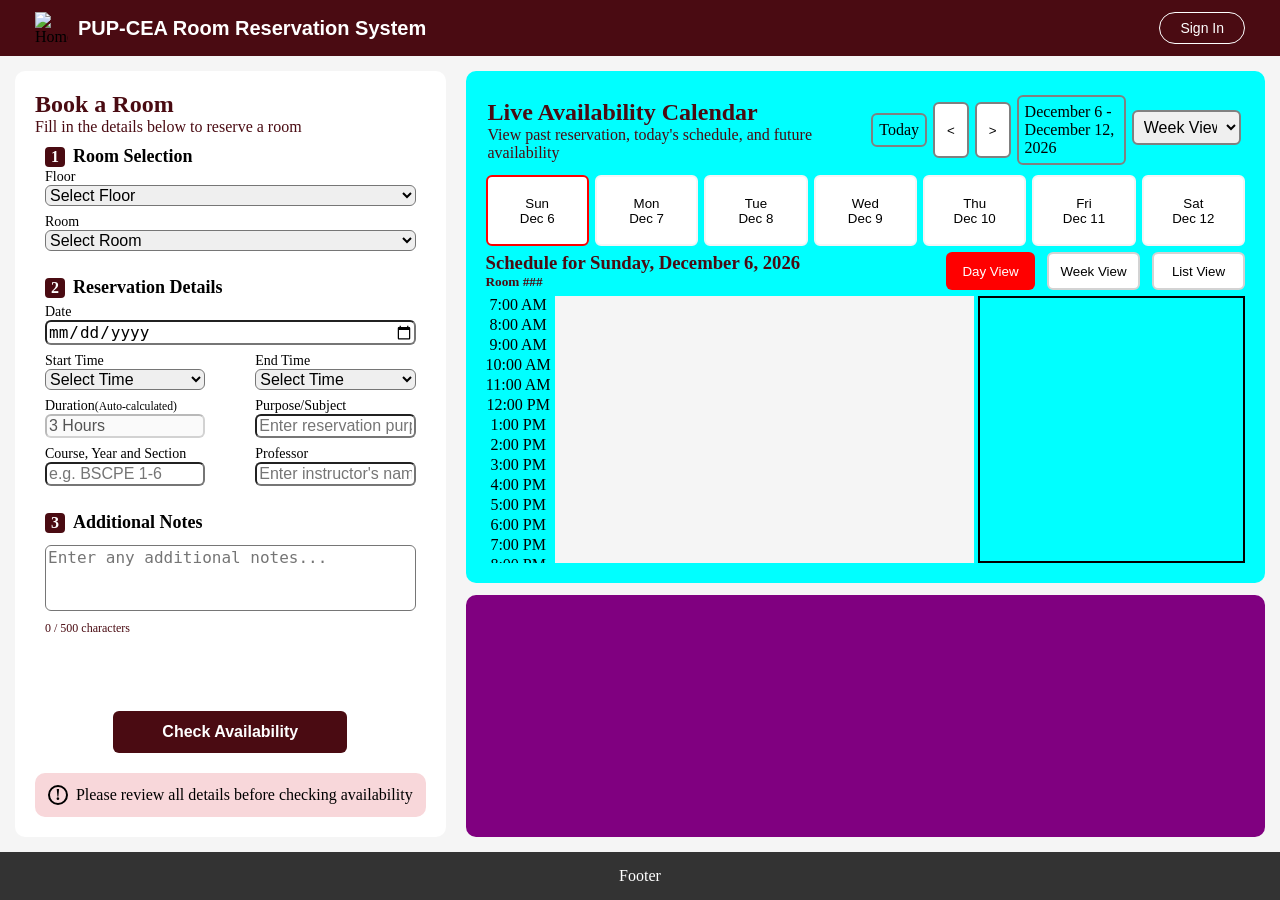
==== dashboard.html @ 8eb55327 "booking section skeletal functionalities" ====
<!DOCTYPE html>
<html lang="en">

<head>
    <meta charset="UTF-8">
    <meta name="viewport" content="width=device-width, initial-scale=1.0">
    <title>Dashboard | Room Reservation System</title>
    <link rel="stylesheet" href="dashboard.css">
</head>

<body>
    
    <header class="navbar">
        <div class="nav-brand" id="navHomeAction" style="cursor: pointer;">
            <div class="home-icon">
                <img src="images/home.png" class="home" alt="Home">
            </div>
            <h1 class="navbar-title">PUP-CEA Room Reservation System</h1>
        </div>
        <button class="signin" id="navbarSignInBtn">Sign In</button>
    </header>

    <main>
        <section class="booking-form-section">

            <form class="booking-form" action="dashboard.php" method="POST">

                <h2>Book a Room</h2>
                <p>Fill in the details below to reserve a room</p>

                <div class="booking-form-subsection" id="room-selection">

                    <div class="subheader">
                    <span class="number-icon">1</span>Room Selection
                    </div>

                    <label for="booking-floor">Floor</label><br>
                    <select id="booking-floor" name="selected-floor" required>
                        <option value="" selected disabled hidden>Select Floor</option>
                        <option value="floor1">1st floor</option>
                        <option value="floor2">2nd floor</option>
                        <option value="floor3">3rd floor</option>
                        <option value="floor4">4th floor</option>
                    </select><br>
                    
                    <label for="booking-room">Room</label><br>
                    <select id="booking-room" name="selected-room" required>
                        <option value="" selected disabled hidden>Select Room</option>
                    </select>
                </div>
                
                <div class="booking-form-subsection" id="reservation-details">

                    <div class="subheader">
                    <span class="number-icon">2</span>Reservation Details
                    </div>

                    <label for="date">Date</label>
                    <input type="date" id="date" name="inputted-date" required>
                    
                    <div class="form-input-rows">
                        <div class="form-labeled-inputs">
                            <label for="booking-start-time">Start Time</label><br>
                            <select id="booking-start-time" name="selected-start-time" required>
                                <option value="" selected disabled hidden>Select Time</option>
                                <option value="7:30 AM">7:30 AM</option>
                                <option value="8:00 AM">8:00 AM</option>
                                <option value="10:30 AM">10:30 AM</option>
                                <option value="11:00 AM">11:00 AM</option>
                                <option value="1:30 PM">1:30 PM</option>
                                <option value="2:00 PM">2:00 PM</option>
                                <option value="4:30 PM">4:30 PM</option>
                                <option value="5:30 PM">5:30 PM</option>
                                <option value="7:30 PM">7:30 PM</option>
                            </select>
                        </div>

                        <div class="form-labeled-inputs">
                            <label for="booking-end-time">End Time</label><br>
                            <select id="booking-end-time" name="selected-end-time" required>
                                <option value="" selected disabled hidden>Select Time</option>
                                <option value="10:30 AM">10:30 AM</option>
                                <option value="11:00 AM">11:00 AM</option>
                                <option value="1:30 PM">1:30 PM</option>
                                <option value="2:00 PM">2:00 PM</option>
                                <option value="4:30 PM">4:30 PM</option>
                                <option value="5:30 PM">5:30 PM</option>
                                <option value="7:30 PM">7:30 PM</option>
                                <option value="8:30 PM">8:30 PM</option>
                                <option value="9:00 PM">9:00 PM</option>
                            </select>
                        </div>
                    </div>

                    <div class="form-input-rows">
                        <div class="form-labeled-inputs">
                            <label for="duration">Duration<small>(Auto-calculated)</small></label><br>
                            <input type="text" value="3 Hours" id="duration" disabled>
                        </div>

                        <div class="form-labeled-inputs">
                            <label for="subject">Purpose/Subject</label><br>
                            <input type="text" id="subject" name="inputted-purpose" placeholder="Enter reservation purpose..." required><br>
                        </div>
                    </div>
                

                    <div class="form-input-rows">
                        <div class="form-labeled-inputs">
                            <label for="cys">Course, Year and Section</label><br>
                            <input type="text" id="cys" name="inputted-cys"  placeholder="e.g. BSCPE 1-6" required>
                        </div>

                        <div class="form-labeled-inputs">
                            <label for="professor">Professor</label><br>
                            <input type="text" id="professor" name="inputted-professor" placeholder="Enter instructor's name..." required>
                        </div>
                    </div>
                </div>

                <div class="booking-form-subsection" id="additional-notes">
                    
                    <div class="subheader">
                    <span class="number-icon">3</span>Additional Notes
                    </div>

                    <textarea id="add-notes" name="inputted-add-notes" placeholder="Enter any additional notes..." maxlength="500"></textarea>
                    <p id="counter">0 / 500 characters</p>
                </div>

                <div id="check-avail-button">
                    <button type="submit">Check Availability</button>
                </div>

                <div id="check-avail-reminder">
                    <span class="circled-char">!</span>
                    <span>Please review all details before checking availability</span>
                </div>

            </form>
        </section>

        <section class="live-calendar-section">
            <div class="live-calendar-mainframe">
                <div id="calendar-header">
                    <div id="calendar-label">
                        <h2>Live Availability Calendar</h2>
                        <p>View past reservation, today's schedule, and future availability</p>
                    </div>
                    <div id="calendar-navbar">
                        <div id="time-indicator">Today</div>
                        <button class="calendar-nav-btns" id="calendar-prev-btn"><</button>
                        <button class="calendar-nav-btns" id="calendar-next-btn">></button>
                        <div id="calendar-selected-date">Null</div>
                        <select id="viewing-indicator">
                            <option value="week-view">Week View</option>
                            <option value="day-view">Day View</option>
                        </select>
                    </div>
                </div>

                <div class="week-buttons">
                    <button id="sun-button"></button>
                    <button id="mon-button"></button>
                    <button id="tue-button"></button>
                    <button id="wed-button"></button>
                    <button id="thu-button"></button>
                    <button id="fri-button"></button>
                    <button id="sat-button"></button>
                </div>
                <div id="schedule-navbar">
                    <div class="schedule-labels">
                        <h3 id="sched-date-label">Schedule for ###</h3>
                        <h5 id="sched-room-label">Room ###</h5>
                    </div>
                    <div class="schedule-navbar-btns">
                        <button class="view-state-buttons" id="day-view-button">Day View</button>
                        <button class="view-state-buttons" id="week-view-button">Week View</button>
                        <button id="list-view-button">List View</button>
                    </div>
                </div>
                <div class="schedule-mainframe">
                    <div class="schedule-graph">
                        <div class="time-slots">
                            <div>7:00 AM</div>
                            <div>8:00 AM</div>
                            <div>9:00 AM</div>
                            <div>10:00 AM</div>
                            <div>11:00 AM</div>
                            <div>12:00 PM</div>
                            <div>1:00 PM</div>
                            <div>2:00 PM</div>
                            <div>3:00 PM</div>
                            <div>4:00 PM</div>
                            <div>5:00 PM</div>
                            <div>6:00 PM</div>
                            <div>7:00 PM</div>
                            <div>8:00 PM</div>
                            <div>9:00 PM</div>
                        </div>
                        <div class="schedule-grid">
                        </div>
                    </div>

                    <div class="schedule-sidebar">
                        <div class="mini-calendar">

                        </div>
                        <div class="legend">

                        </div>
                    </div>
                </div>
            </div>

            <div class="booking-preview">

            </div>

        </section>
    </main>
    <footer>
        Footer
    </footer>
    <script src="dashboard.js"></script>
</body>

</html>
---- dashboard.css ----
* {
    box-sizing: border-box;
    margin: 0;
}

html, body {
    margin: 0;
    padding: 0;
    width: 100%;
}

body {
    height: 100vh;
    display: flex;
    flex-direction: column;
}

h1, h2, h3, h4, h5, p {
    margin: 0;
    padding: 0;
    color: #4A0B12;
}

span {
    display: inline-flex;
    justify-content: center;
    align-items: center;
}

.subheader {
    font-size: 18px;
    font-weight: bold;
}

label {
    font-size: 14px;
    margin-top: 6px;
}

select, input, textarea {
    font-size: 16px;
    margin-bottom: 6px;
    width: 100%;
    border-radius: 6px;
}

button {
    background-color: white;
    border-radius: 6px;
    height: 100%;
    display: inline-flex;
    align-items: center;
    justify-content: center;
}

button:hover {
    transform: scale(1.05);
}

.navbar {
    width: 100%;
    box-sizing: border-box; 
    background: #4A0B12;
    padding: 12px 35px;     
    display: flex;
    justify-content: space-between; 
    align-items: center;            
}

.nav-brand {
    display: flex;
    align-items: center;
    gap: 10px;              
    min-width: 0;
}

.home {
    width: 33px; 
    height: 32px; 
    display: block;
}

.home-icon {
    cursor: pointer;
    transition: transform 0.2s ease;
}

.navbar-title {
    color: #FFF;
    font-family: 'Poppins', sans-serif;
    font-size: 20px;
    font-weight: 600;
    margin: 0;
    line-height: normal;
    white-space: nowrap;
    overflow: hidden;
    text-overflow: ellipsis;
}

.signin {
    background: transparent;
    color: white;
    border: 1px solid white;
    padding: 6px 20px;      
    border-radius: 22px;    
    font-family: 'Poppins', sans-serif;
    font-size: 14px;        
    font-weight: 500;
    cursor: pointer;
    transition: all 0.3s ease;
    white-space: nowrap; 
    flex-shrink: 0;     
}

.signin:hover {
    background: white;
    color: #4A0B12;
}

main{
    flex: 1;
    display: flex;
    background-color: whitesmoke;
    gap: 20px;
    padding: 15px;
    overflow: hidden;
}

.booking-form-section {
    flex: 35;
    min-height: 0;
    overflow: hidden;
    background-color: white;
    border-radius: 10px;
}

.booking-form {
    display: flex;
    flex-direction: column;
    height: 100%;
    padding: 20px;
    min-height: 0;
    overflow-y: auto;
}

.booking-form-subsection {
    margin: 10px;
}

.number-icon {
    background-color: #4A0B12;
    color: white;
    width: 20px;
    height: 20px;
    display: inline-flex;
    justify-content: center;
    align-items: center;
    font-size: 16px;
    font-weight: bold;
    border-radius: 4px;
    margin-right: 8px;
}

#reservation-details {
    display: flex;
    flex-direction: column;
}

.form-input-rows {
    display: flex;
    gap: 50px;
}

.form-labeled-inputs {
    flex: 1;
}

#add-notes {
    width: 100%;
    height: 66px;
    margin-top: 12px;
    resize: none;
}

#counter {
    margin: 0;
    font-size: 12px;
}

#check-avail-button {
    display: flex;
    justify-content: center;
    margin-top: auto;
    margin-bottom: 20px;
    
}

#check-avail-button button {
    width: 60%;
    max-width: 300px;
    padding: 12px;
    border: none;
    background-color: #4A0B12;
    color: white;
    font-size: 16px;
    font-weight: 600;
    cursor: pointer;
}

#check-avail-reminder {
    background-color: #f8d7da;
    display: flex;
    justify-content: center;
    align-items: center;
    gap: 8px;
    padding: 12px;
    font-size: 16px;
    border-radius: 10px;
}

.circled-char {
    width: 20px;
    height: 20px;
    background-color: transparent;
    color: black;
    border: 2px solid black;
    display: inline-flex;
    justify-content: center;
    align-items: center;
    border-radius: 50%;
    font-weight: bold;
    font-size: 16px;
}

.live-calendar-section {
    flex: 65;
    min-height: 0;
    display: flex;
    flex-direction: column;
    gap: 12px;
}

.live-calendar-mainframe {
    flex: 7;
    min-height: 0;
    overflow: hidden;
    display: flex;
    flex-direction: column;
    gap: 6px;
    background-color: cyan;
    border-radius: 10px;
    padding: 20px;
}

#calendar-header {
    display: flex;
    align-items: center;
    justify-content: center;
    gap: 12px;
    padding: 2px;
}

#calendar-label {
    flex: 50;
}

#calendar-navbar {
    display: flex;
    flex: 50;
    gap: 6px;
    align-items: center;
    justify-content: center;
    height: 80%;
    padding: 2px;
}

#time-indicator {
    border: 2px solid grey;
    padding: 6px;
    border-radius: 6px;
}

.calendar-nav-btns {
    display: flex;
    border: 2px solid grey;
    padding: 12px;
}

#calendar-selected-date {
    display: flex;
    align-items: center;
    justify-content: center;
    border: 2px solid grey;
    padding: 6px;
    border-radius: 6px;
    width: 100%;
}

#viewing-indicator {
    border: 2px solid grey;
    padding: 6px;
    border-radius: 6px;
}

.week-buttons {
    display: flex;
    flex: 20;
    align-items: stretch;
    gap: 6px;
}

.week-buttons button {
    flex: 1;
    min-height: 0;
    border: 2px solid whitesmoke;
    transition: all 0.2s ease;
}

.week-buttons button.active {
    border: 2px solid red;
}

#schedule-navbar {
    display: flex;
    flex: 1;
    gap: 12px;
}

.schedule-labels {
    display: flex;
    flex: 60;
    flex-direction: column;
}

.schedule-navbar-btns {
    display: flex;
    flex: 40;
    gap: 12px;
    align-items: stretch;
}

.schedule-navbar-btns button {
    flex: 1;
    min-height: 0;
    border: 2px solid lightgray;
    transition: all 0.2s ease;
}

.view-state-buttons {
    transition: all 0.2s ease;
}

.view-state-buttons.active {
    border: transparent;
    color: white;
    background-color: red;
}

#list-view-button:hover {
    border: transparent;
    color: white;
    background-color: red;
}

#list-view-button:active {
    border: 2px solid lightgray;
    color: black;
    background-color: white;
}

.schedule-mainframe {
    display: flex;
    flex: 75;
    min-height: 0;
    overflow: hidden;
    gap: 4px;
}

.schedule-graph {
    flex: 65;
    display: flex;
    min-height: 0;
    overflow: hidden;
    gap: 4px;
}

.time-slots {
    display: flex;
    flex-direction: column;
    align-items: center;
    justify-content: space-between;
    height: 100%;
    gap: 2px;
}

.schedule-grid {
    flex: 1;
    min-height: 0;
    overflow: auto;
    background: #f5f5f5;
}

.schedule-sidebar {
    flex: 35;
    border: 2px solid black;
}

.booking-preview {
    flex: 3;
    min-height: 0;
    background-color: purple;
    border-radius: 10px;
    padding: 20px;
}

footer {
    flex-shrink: 0;
    background-color: #333;
    color: white;
    text-align: center;
    padding: 15px;
}
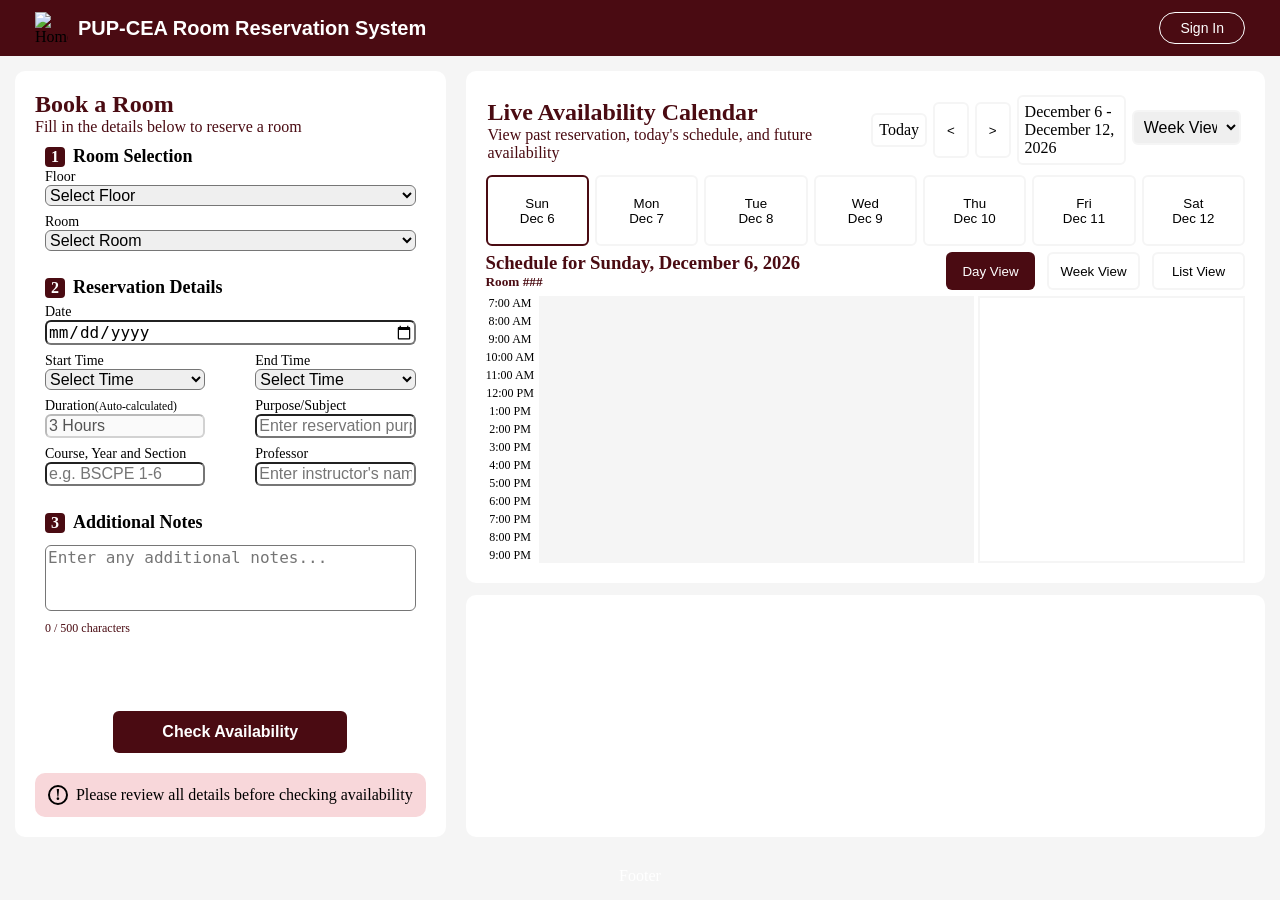
==== commit 89e8aecb: "updated functions to schedule, no css yet" ====
--- a/dashboard.html
+++ b/dashboard.html
@@ -37,10 +37,6 @@
                     <label for="booking-floor">Floor</label><br>
                     <select id="booking-floor" name="selected-floor" required>
                         <option value="" selected disabled hidden>Select Floor</option>
-                        <option value="floor1">1st floor</option>
-                        <option value="floor2">2nd floor</option>
-                        <option value="floor3">3rd floor</option>
-                        <option value="floor4">4th floor</option>
                     </select><br>
                     
                     <label for="booking-room">Room</label><br>
@@ -198,7 +194,7 @@
                             <div>8:00 PM</div>
                             <div>9:00 PM</div>
                         </div>
-                        <div class="schedule-grid">
+                        <div id="schedule-grid">
                         </div>
                     </div>
 
--- a/dashboard.css
+++ b/dashboard.css
@@ -247,7 +247,7 @@
     display: flex;
     flex-direction: column;
     gap: 6px;
-    background-color: cyan;
+    background-color: white;
     border-radius: 10px;
     padding: 20px;
 }
@@ -275,14 +275,14 @@
 }
 
 #time-indicator {
-    border: 2px solid grey;
+    border: 2px solid whitesmoke;
     padding: 6px;
     border-radius: 6px;
 }
 
 .calendar-nav-btns {
     display: flex;
-    border: 2px solid grey;
+    border: 2px solid whitesmoke;
     padding: 12px;
 }
 
@@ -290,14 +290,14 @@
     display: flex;
     align-items: center;
     justify-content: center;
-    border: 2px solid grey;
+    border: 2px solid whitesmoke;
     padding: 6px;
     border-radius: 6px;
     width: 100%;
 }
 
 #viewing-indicator {
-    border: 2px solid grey;
+    border: 2px solid whitesmoke;
     padding: 6px;
     border-radius: 6px;
 }
@@ -317,7 +317,7 @@
 }
 
 .week-buttons button.active {
-    border: 2px solid red;
+    border: 2px solid #4A0B12;
 }
 
 #schedule-navbar {
@@ -342,7 +342,7 @@
 .schedule-navbar-btns button {
     flex: 1;
     min-height: 0;
-    border: 2px solid lightgray;
+    border: 2px solid whitesmoke;
     transition: all 0.2s ease;
 }
 
@@ -353,17 +353,17 @@
 .view-state-buttons.active {
     border: transparent;
     color: white;
-    background-color: red;
+    background-color: #4A0B12;
 }
 
 #list-view-button:hover {
     border: transparent;
     color: white;
-    background-color: red;
+    background-color: #4A0B12;
 }
 
 #list-view-button:active {
-    border: 2px solid lightgray;
+    border: 2px solid whitesmoke;
     color: black;
     background-color: white;
 }
@@ -391,31 +391,48 @@
     justify-content: space-between;
     height: 100%;
     gap: 2px;
-}
-
-.schedule-grid {
+    font-size: 12px;
+}
+
+#schedule-grid {
     flex: 1;
     min-height: 0;
     overflow: auto;
     background: #f5f5f5;
 }
 
+.available-slot {
+    border: 2px solid greenyellow
+}
+
+.unavailable-slot {
+    border: 2px solid yellow
+}
+
+.occupied-slot {
+    border: 2px solid red
+}
+
+.tentative-slot {
+    border: 2px dotted blue
+}
+
 .schedule-sidebar {
     flex: 35;
-    border: 2px solid black;
+    border: 2px solid whitesmoke;
 }
 
 .booking-preview {
     flex: 3;
     min-height: 0;
-    background-color: purple;
+    background-color: white;
     border-radius: 10px;
     padding: 20px;
 }
 
 footer {
     flex-shrink: 0;
-    background-color: #333;
+    background-color: whitesmoke;
     color: white;
     text-align: center;
     padding: 15px;
